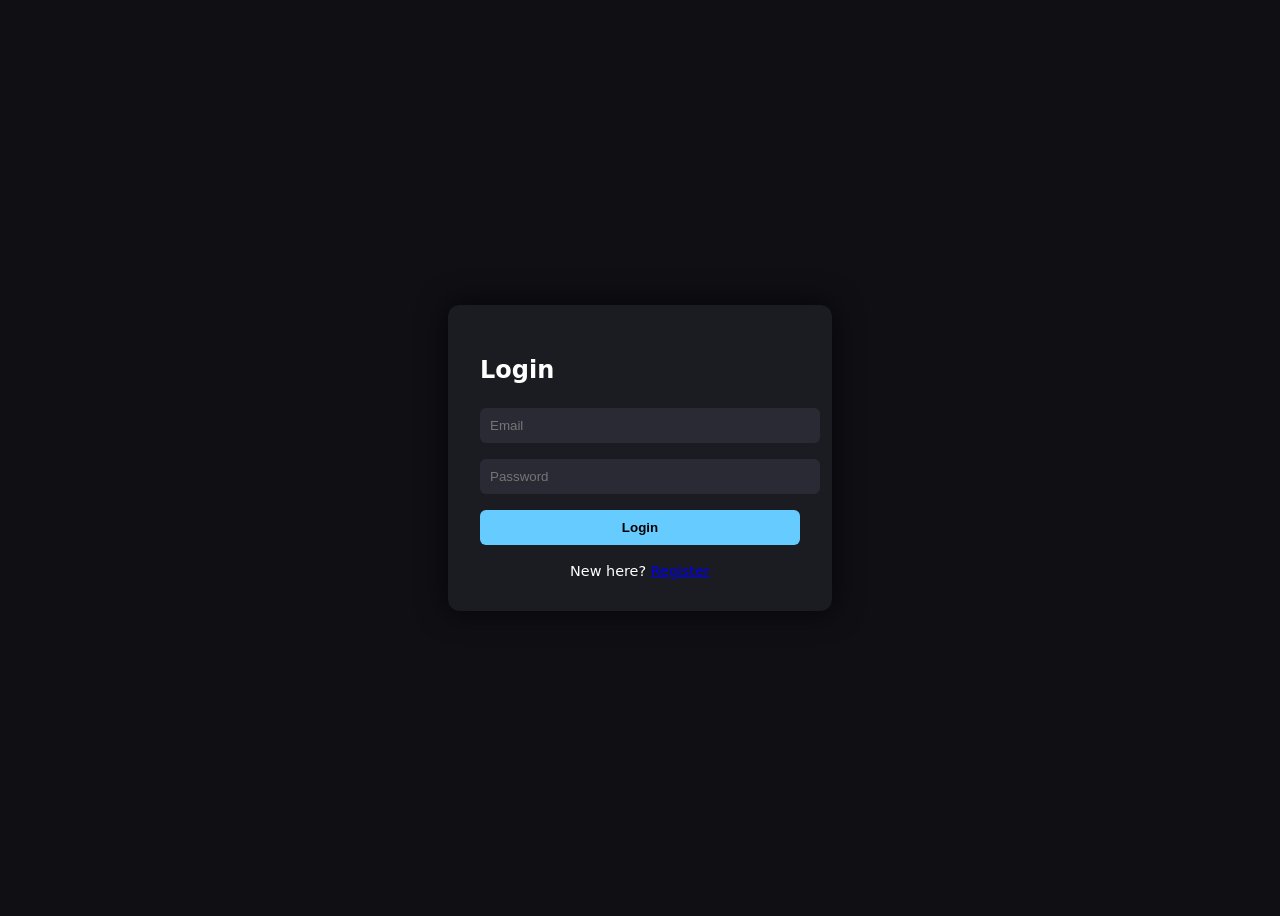
==== src/main/resources/static/dashboard.html @ a56c325d "Add project README and initial source Co-authored-by: Copilot <223556219+Copilot@users.noreply.githu" ====
<!DOCTYPE html>
<html lang="en">
<head>
    <meta charset="UTF-8">
    <title>Dashboard | EDM Classifier</title>
    <style>
        body {
            margin: 0;
            font-family: system-ui, sans-serif;
            background: #0f0f14;
            color: #fff;
        }
        header {
            padding: 16px 24px;
            background: #1b1b22;
            display: flex;
            justify-content: space-between;
            align-items: center;
        }
        main {
            padding: 24px;
            max-width: 900px;
            margin: auto;
        }
        .card {
            background: #1b1b22;
            padding: 16px;
            border-radius: 12px;
            margin-bottom: 24px;
        }
        h2 {
            margin-top: 0;
        }
        input, button {
            padding: 8px;
            border-radius: 6px;
            border: none;
        }
        input {
            background: #2a2a35;
            color: #fff;
        }
        button {
            background: #6cf;
            color: #000;
            font-weight: bold;
            cursor: pointer;
        }
        table {
            width: 100%;
            border-collapse: collapse;
        }
        th, td {
            padding: 8px;
            border-bottom: 1px solid #2a2a35;
        }
        .small {
            font-size: 0.85rem;
            color: #bbb;
        }
        .genre {
            font-family: monospace;
            white-space: pre;
        }
    </style>
</head>
<body>

<header>
    <div>🎵 EDM Classifier</div>
    <button onclick="logout()">Logout</button>
</header>

<main>

    <div class="card">
        <h2>Upload Track</h2>
        <input type="file" id="file">
        <button onclick="upload()">Upload & Analyze</button>
        <div id="uploadStatus" class="small"></div>
    </div>

    <div class="card">
        <h2>Recent Tracks</h2>
        <table>
            <thead>
            <tr>
                <th>Name</th>
                <th>Genres</th>
                <th>Uploaded</th>
            </tr>
            </thead>
            <tbody id="tracksBody"></tbody>
        </table>
    </div>

</main>

<script>
    const token = localStorage.getItem("token");
    if (!token) {
        window.location.href = "login.html";
    }

    function logout() {
        localStorage.removeItem("token");
        window.location.href = "login.html";
    }

    async function upload() {
        const fileInput = document.getElementById("file");
        const status = document.getElementById("uploadStatus");

        if (!fileInput.files.length) {
            status.textContent = "Select a file first.";
            return;
        }

        const form = new FormData();
        form.append("file", fileInput.files[0]);

        status.textContent = "Uploading & analyzing...";

        const res = await fetch("/tracks/upload", {
            method: "POST",
            headers: {
                "Authorization": "Bearer " + token
            },
            body: form
        });

        if (!res.ok) {
            status.textContent = "Upload failed.";
            return;
        }

        status.textContent = "Done.";
        fileInput.value = "";
        loadTracks();
    }

    async function loadTracks() {
        const res = await fetch("/tracks", {
            headers: {
                "Authorization": "Bearer " + token
            }
        });

        if (!res.ok) {
            return;
        }

        const tracks = await res.json();
        const body = document.getElementById("tracksBody");
        body.innerHTML = "";

        for (const t of tracks) {
            const tr = document.createElement("tr");

            const nameTd = document.createElement("td");
            const nameInput = document.createElement("input");
            nameInput.value = t.displayName;
            nameInput.onchange = () => rename(t.id, nameInput.value);
            nameTd.appendChild(nameInput);

            const genreTd = document.createElement("td");
            genreTd.className = "genre";
            genreTd.textContent = t.genresJson;

            const timeTd = document.createElement("td");
            timeTd.textContent = t.createdAt;

            tr.appendChild(nameTd);
            tr.appendChild(genreTd);
            tr.appendChild(timeTd);
            body.appendChild(tr);
        }
    }

    async function rename(id, name) {
        await fetch(`/tracks/${id}/rename`, {
            method: "PUT",
            headers: {
                "Authorization": "Bearer " + token,
                "Content-Type": "application/json"
            },
            body: JSON.stringify({ displayName: name })
        });
    }

    loadTracks();
</script>

</body>
</html>
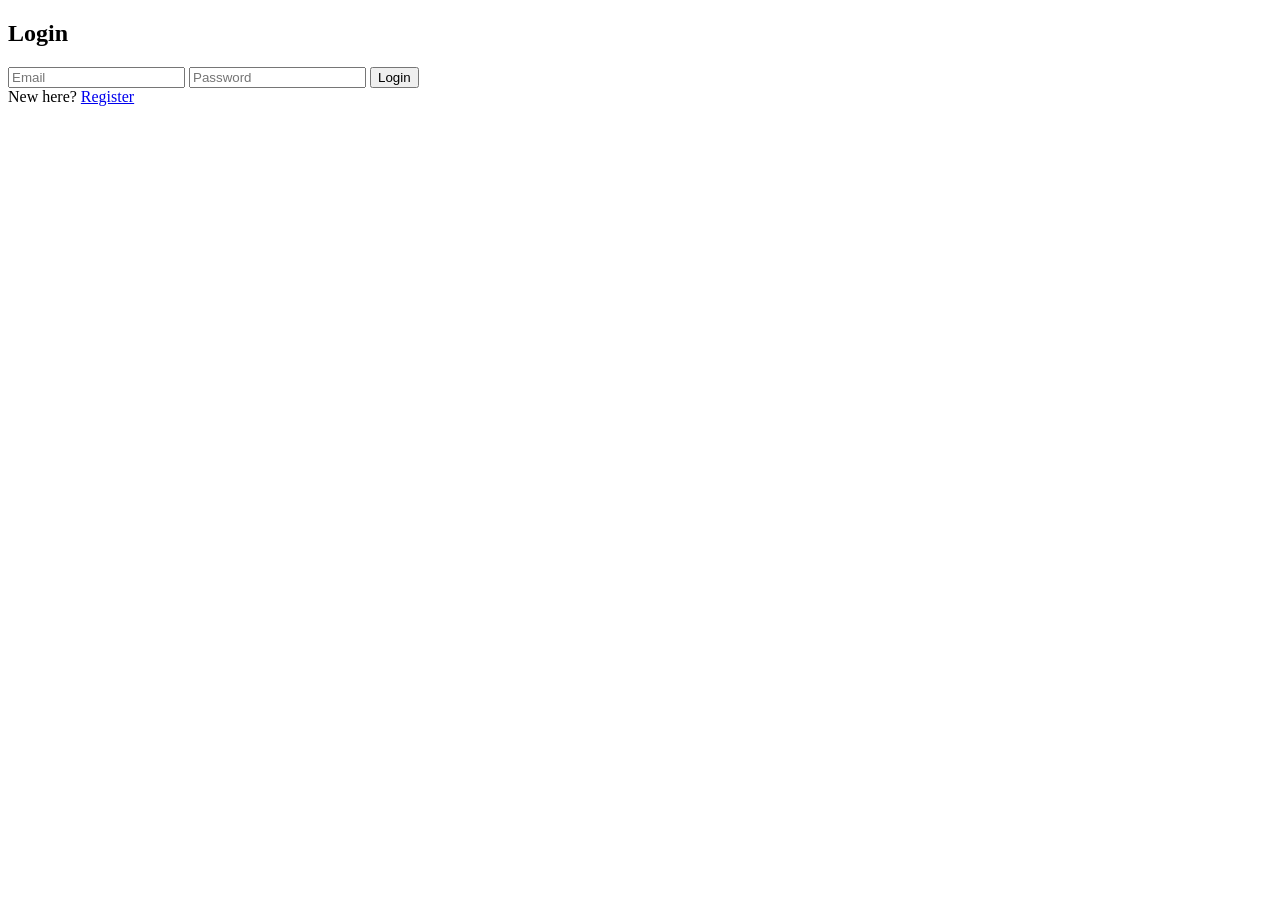
==== commit 376a3a27: "Improve authentication, validation, and UI" ====
--- a/src/main/resources/static/dashboard.html
+++ b/src/main/resources/static/dashboard.html
@@ -3,68 +3,10 @@
 <head>
     <meta charset="UTF-8">
     <title>Dashboard | EDM Classifier</title>
-    <style>
-        body {
-            margin: 0;
-            font-family: system-ui, sans-serif;
-            background: #0f0f14;
-            color: #fff;
-        }
-        header {
-            padding: 16px 24px;
-            background: #1b1b22;
-            display: flex;
-            justify-content: space-between;
-            align-items: center;
-        }
-        main {
-            padding: 24px;
-            max-width: 900px;
-            margin: auto;
-        }
-        .card {
-            background: #1b1b22;
-            padding: 16px;
-            border-radius: 12px;
-            margin-bottom: 24px;
-        }
-        h2 {
-            margin-top: 0;
-        }
-        input, button {
-            padding: 8px;
-            border-radius: 6px;
-            border: none;
-        }
-        input {
-            background: #2a2a35;
-            color: #fff;
-        }
-        button {
-            background: #6cf;
-            color: #000;
-            font-weight: bold;
-            cursor: pointer;
-        }
-        table {
-            width: 100%;
-            border-collapse: collapse;
-        }
-        th, td {
-            padding: 8px;
-            border-bottom: 1px solid #2a2a35;
-        }
-        .small {
-            font-size: 0.85rem;
-            color: #bbb;
-        }
-        .genre {
-            font-family: monospace;
-            white-space: pre;
-        }
-    </style>
+    <meta name="viewport" content="width=device-width, initial-scale=1">
+    <link rel="stylesheet" href="/css/app.css">
 </head>
-<body>
+<body class="dashboard-page">
 
 <header>
     <div>🎵 EDM Classifier</div>
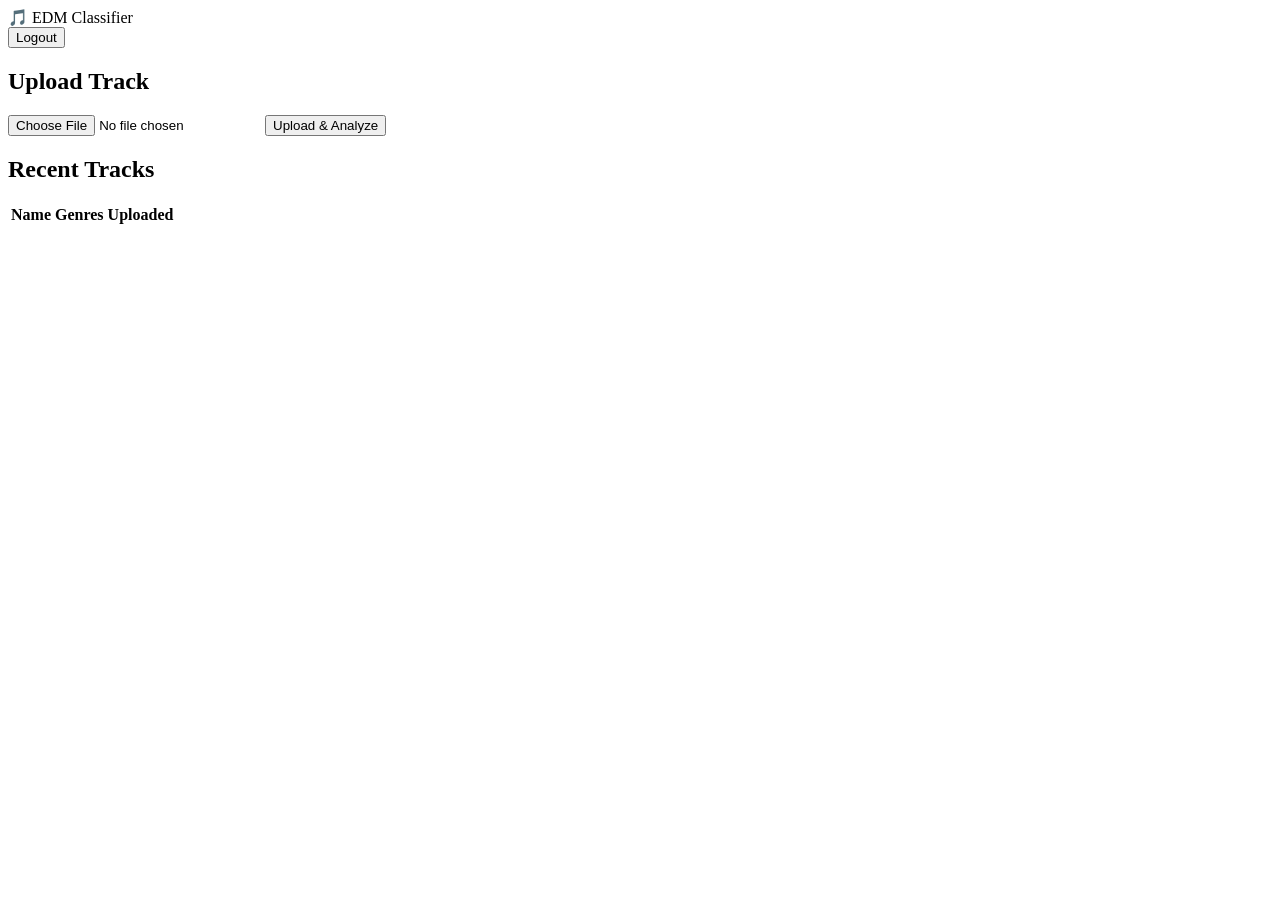
==== commit 385c0650: "Prepare EDM app for deployment" ====
--- a/src/main/resources/static/dashboard.html
+++ b/src/main/resources/static/dashboard.html
@@ -10,15 +10,15 @@
 
 <header>
     <div>🎵 EDM Classifier</div>
-    <button onclick="logout()">Logout</button>
+    <button id="logoutButton">Logout</button>
 </header>
 
 <main>
 
     <div class="card">
         <h2>Upload Track</h2>
-        <input type="file" id="file">
-        <button onclick="upload()">Upload & Analyze</button>
+        <input type="file" id="file" accept=".mp3,.wav,.flac,.ogg,.m4a,audio/*">
+        <button id="uploadButton">Upload & Analyze</button>
         <div id="uploadStatus" class="small"></div>
     </div>
 
@@ -38,100 +38,7 @@
 
 </main>
 
-<script>
-    const token = localStorage.getItem("token");
-    if (!token) {
-        window.location.href = "login.html";
-    }
-
-    function logout() {
-        localStorage.removeItem("token");
-        window.location.href = "login.html";
-    }
-
-    async function upload() {
-        const fileInput = document.getElementById("file");
-        const status = document.getElementById("uploadStatus");
-
-        if (!fileInput.files.length) {
-            status.textContent = "Select a file first.";
-            return;
-        }
-
-        const form = new FormData();
-        form.append("file", fileInput.files[0]);
-
-        status.textContent = "Uploading & analyzing...";
-
-        const res = await fetch("/tracks/upload", {
-            method: "POST",
-            headers: {
-                "Authorization": "Bearer " + token
-            },
-            body: form
-        });
-
-        if (!res.ok) {
-            status.textContent = "Upload failed.";
-            return;
-        }
-
-        status.textContent = "Done.";
-        fileInput.value = "";
-        loadTracks();
-    }
-
-    async function loadTracks() {
-        const res = await fetch("/tracks", {
-            headers: {
-                "Authorization": "Bearer " + token
-            }
-        });
-
-        if (!res.ok) {
-            return;
-        }
-
-        const tracks = await res.json();
-        const body = document.getElementById("tracksBody");
-        body.innerHTML = "";
-
-        for (const t of tracks) {
-            const tr = document.createElement("tr");
-
-            const nameTd = document.createElement("td");
-            const nameInput = document.createElement("input");
-            nameInput.value = t.displayName;
-            nameInput.onchange = () => rename(t.id, nameInput.value);
-            nameTd.appendChild(nameInput);
-
-            const genreTd = document.createElement("td");
-            genreTd.className = "genre";
-            genreTd.textContent = t.genresJson;
-
-            const timeTd = document.createElement("td");
-            timeTd.textContent = t.createdAt;
-
-            tr.appendChild(nameTd);
-            tr.appendChild(genreTd);
-            tr.appendChild(timeTd);
-            body.appendChild(tr);
-        }
-    }
-
-    async function rename(id, name) {
-        await fetch(`/tracks/${id}/rename`, {
-            method: "PUT",
-            headers: {
-                "Authorization": "Bearer " + token,
-                "Content-Type": "application/json"
-            },
-            body: JSON.stringify({ displayName: name })
-        });
-    }
-
-    loadTracks();
-</script>
+<script src="/js/dashboard.js" defer></script>
 
 </body>
 </html>
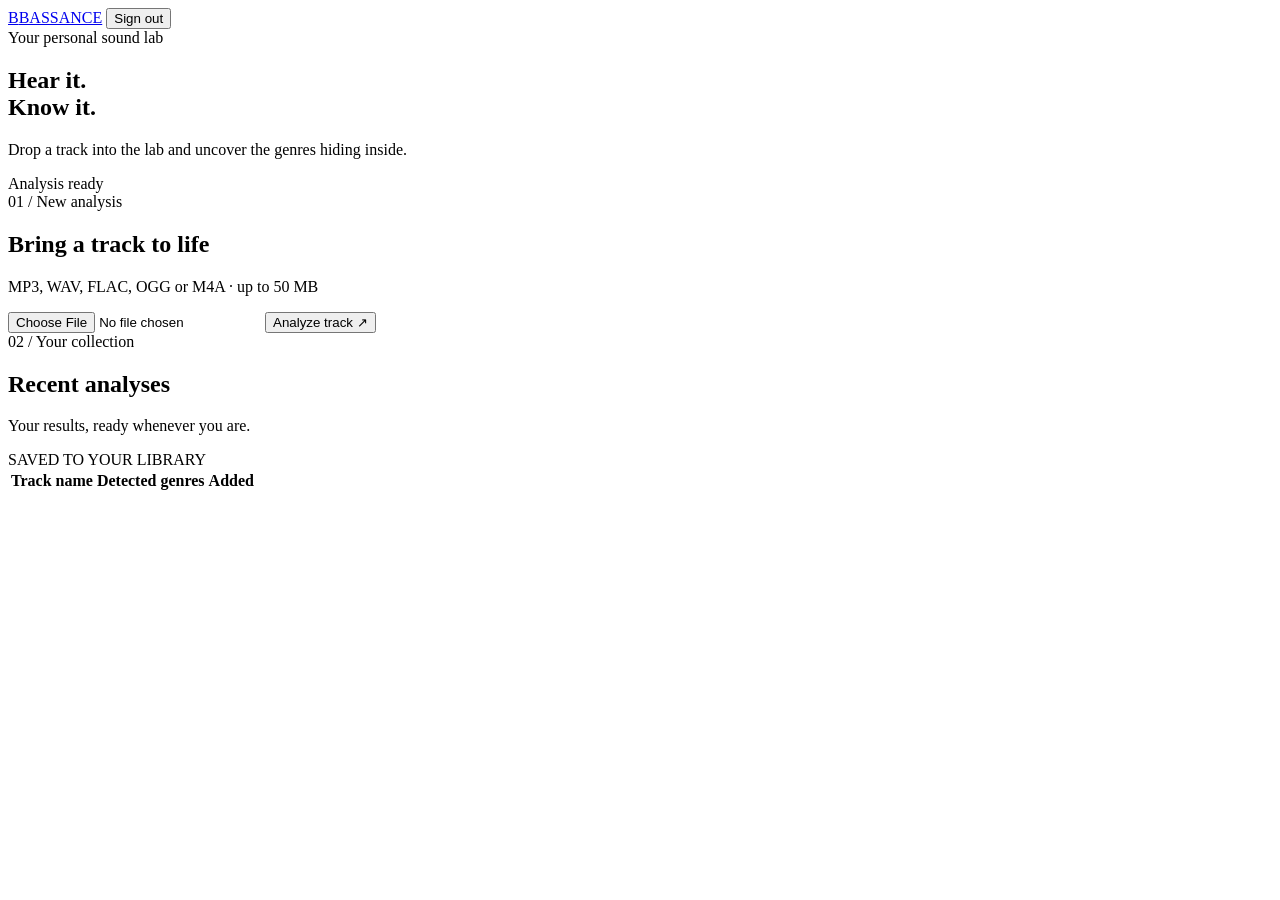
==== commit d7b06dda: "Prepare Bassance for deployment" ====
--- a/src/main/resources/static/dashboard.html
+++ b/src/main/resources/static/dashboard.html
@@ -2,43 +2,59 @@
 <html lang="en">
 <head>
     <meta charset="UTF-8">
-    <title>Dashboard | EDM Classifier</title>
+    <title>Your listening room | Bassance</title>
     <meta name="viewport" content="width=device-width, initial-scale=1">
+    <meta name="theme-color" content="#090b0d">
+    <meta name="description" content="Explore the sound and shape of your music with Bassance.">
     <link rel="stylesheet" href="/css/app.css">
 </head>
 <body class="dashboard-page">
-
 <header>
-    <div>🎵 EDM Classifier</div>
-    <button id="logoutButton">Logout</button>
+    <a class="brand" href="dashboard.html"><span class="brand-mark">B</span><span>BASSANCE</span></a>
+    <button id="logoutButton" type="button">Sign out</button>
 </header>
 
 <main>
+    <section class="dashboard-heading">
+        <div>
+            <div class="eyebrow">Your personal sound lab</div>
+            <h1>Hear it.<br>Know it.</h1>
+            <p>Drop a track into the lab and uncover the genres hiding inside.</p>
+        </div>
+        <span class="live-pill">Analysis ready</span>
+    </section>
 
-    <div class="card">
-        <h2>Upload Track</h2>
-        <input type="file" id="file" accept=".mp3,.wav,.flac,.ogg,.m4a,audio/*">
-        <button id="uploadButton">Upload & Analyze</button>
-        <div id="uploadStatus" class="small"></div>
-    </div>
+    <section class="card upload-card" aria-labelledby="uploadTitle">
+        <div class="upload-copy">
+            <div class="eyebrow">01 / New analysis</div>
+            <h2 id="uploadTitle">Bring a track to life</h2>
+            <p>MP3, WAV, FLAC, OGG or M4A · up to 50 MB</p>
+            <div id="uploadStatus" class="small" role="status" aria-live="polite"></div>
+        </div>
+        <div class="upload-controls">
+            <input type="file" id="file" aria-label="Choose an audio file" accept=".mp3,.wav,.flac,.ogg,.m4a,audio/*">
+            <button id="uploadButton" type="button">Analyze track <span aria-hidden="true">↗</span></button>
+        </div>
+    </section>
 
-    <div class="card">
-        <h2>Recent Tracks</h2>
-        <table>
-            <thead>
-            <tr>
-                <th>Name</th>
-                <th>Genres</th>
-                <th>Uploaded</th>
-            </tr>
-            </thead>
-            <tbody id="tracksBody"></tbody>
-        </table>
-    </div>
-
+    <section class="card" aria-labelledby="tracksTitle">
+        <div class="tracks-heading">
+            <div>
+                <div class="eyebrow">02 / Your collection</div>
+                <h2 id="tracksTitle">Recent analyses</h2>
+                <p>Your results, ready whenever you are.</p>
+            </div>
+            <span class="track-count">SAVED TO YOUR LIBRARY</span>
+        </div>
+        <div class="table-wrap">
+            <table>
+                <thead><tr><th>Track name</th><th>Detected genres</th><th>Added</th></tr></thead>
+                <tbody id="tracksBody"></tbody>
+            </table>
+        </div>
+    </section>
 </main>
 
 <script src="/js/dashboard.js" defer></script>
-
 </body>
 </html>
